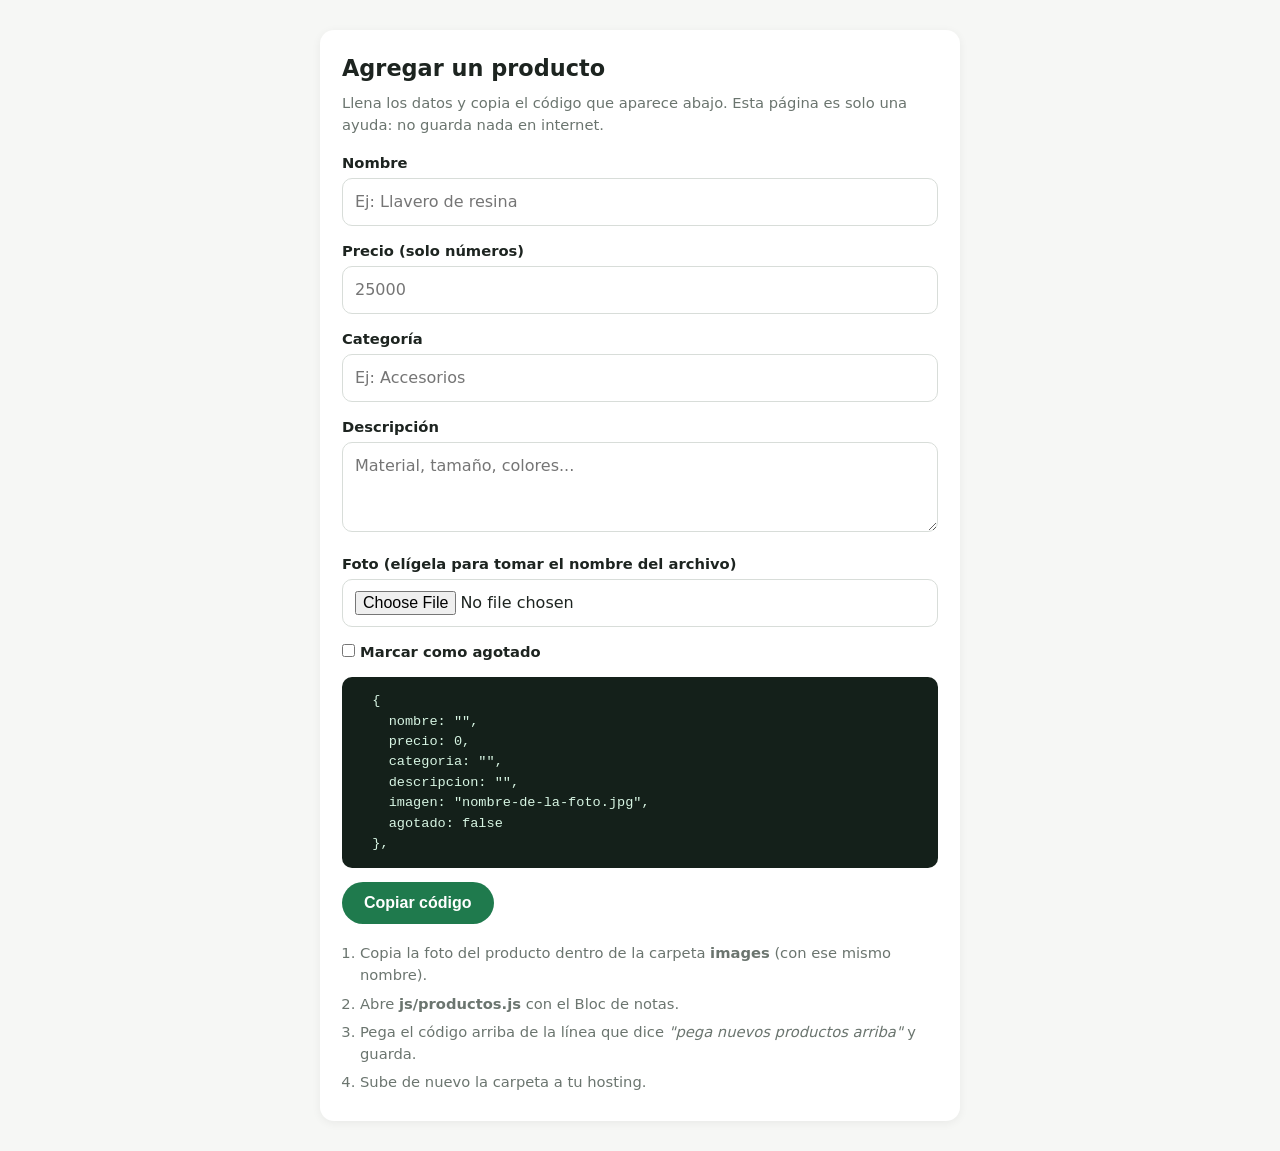
==== agregar-producto.html @ d99cce14 "web" ====
<!DOCTYPE html>
<html lang="es">
<head>
  <meta charset="UTF-8">
  <meta name="viewport" content="width=device-width, initial-scale=1">
  <title>Agregar producto</title>
  <meta name="robots" content="noindex">
  <link rel="stylesheet" href="css/styles.css">
  <style>
    .panel { background:#fff; border-radius:14px; padding:22px; margin:30px auto; max-width:640px; box-shadow:0 2px 10px rgba(0,0,0,.06); }
    .panel h1 { font-size:1.4rem; margin-bottom:6px; }
    .panel p.ayuda { color:var(--color-suave); font-size:.92rem; margin-bottom:16px; }
    label { display:block; font-weight:600; margin:14px 0 4px; font-size:.92rem; }
    input, textarea { width:100%; padding:11px 12px; border:1px solid #d8ddd9; border-radius:10px; font:inherit; }
    textarea { min-height:90px; resize:vertical; }
    pre { background:#14201a; color:#d7f5e3; padding:14px; border-radius:10px; overflow:auto; font-size:.85rem; margin-top:14px; white-space:pre-wrap; }
    .pasos { margin-top:18px; font-size:.92rem; color:var(--color-suave); padding-left:18px; }
    .pasos li { margin-bottom:6px; }
    .btn-verde { background:var(--color-principal); color:#fff; margin-top:14px; }
  </style>
</head>
<body>
  <div class="wrap">
    <div class="panel">
      <h1>Agregar un producto</h1>
      <p class="ayuda">Llena los datos y copia el código que aparece abajo. Esta página es solo una ayuda: no guarda nada en internet.</p>

      <label for="nombre">Nombre</label>
      <input id="nombre" placeholder="Ej: Llavero de resina">

      <label for="precio">Precio (solo números)</label>
      <input id="precio" type="number" min="0" placeholder="25000">

      <label for="categoria">Categoría</label>
      <input id="categoria" placeholder="Ej: Accesorios">

      <label for="descripcion">Descripción</label>
      <textarea id="descripcion" placeholder="Material, tamaño, colores..."></textarea>

      <label for="foto">Foto (elígela para tomar el nombre del archivo)</label>
      <input id="foto" type="file" accept="image/*">

      <label><input id="agotado" type="checkbox" style="width:auto"> Marcar como agotado</label>

      <pre id="salida">Llena el formulario...</pre>
      <button class="btn btn-verde" id="copiar" type="button">Copiar código</button>

      <ol class="pasos">
        <li>Copia la foto del producto dentro de la carpeta <b>images</b> (con ese mismo nombre).</li>
        <li>Abre <b>js/productos.js</b> con el Bloc de notas.</li>
        <li>Pega el código arriba de la línea que dice <i>"pega nuevos productos arriba"</i> y guarda.</li>
        <li>Sube de nuevo la carpeta a tu hosting.</li>
      </ol>
    </div>
  </div>

  <script>
    const $ = (id) => document.getElementById(id);
    const esc = (s) => s.replace(/\\/g, "\\\\").replace(/"/g, '\\"').replace(/\n/g, " ");

    function generar() {
      const archivo = $("foto").files[0] ? $("foto").files[0].name : "nombre-de-la-foto.jpg";
      $("salida").textContent =
`  {
    nombre: "${esc($("nombre").value)}",
    precio: ${Number($("precio").value) || 0},
    categoria: "${esc($("categoria").value)}",
    descripcion: "${esc($("descripcion").value)}",
    imagen: "${esc(archivo)}",
    agotado: ${$("agotado").checked}
  },`;
    }
    ["nombre","precio","categoria","descripcion","foto","agotado"].forEach((id) => {
      $(id).addEventListener("input", generar);
      $(id).addEventListener("change", generar);
    });
    $("copiar").onclick = () => {
      navigator.clipboard.writeText($("salida").textContent);
      $("copiar").textContent = "¡Copiado!";
      setTimeout(() => ($("copiar").textContent = "Copiar código"), 1500);
    };
    generar();
  </script>
</body>
</html>
---- css/styles.css ----
:root {
  --color-principal: #1f7a4d;   /* cambia aquí el color de tu marca */
  --color-fondo: #f6f7f5;
  --color-texto: #1d2420;
  --color-suave: #6b756f;
  --whatsapp: #25d366;
  --radio: 14px;
}

* { box-sizing: border-box; margin: 0; padding: 0; }

body {
  font-family: system-ui, -apple-system, "Segoe UI", Roboto, sans-serif;
  background: var(--color-fondo);
  color: var(--color-texto);
  line-height: 1.5;
}

.wrap { width: min(1100px, 92%); margin-inline: auto; }

/* Encabezado */
.hero {
  background: var(--color-principal);
  color: #fff;
  text-align: center;
  padding: 48px 0 40px;
}
.hero h1 { font-size: clamp(1.8rem, 5vw, 2.8rem); }
.hero p { margin: 8px 0 22px; opacity: .9; }

/* Botones */
.btn {
  display: inline-block;
  padding: 12px 22px;
  border-radius: 999px;
  font-weight: 600;
  text-decoration: none;
  border: 0;
  cursor: pointer;
  font-size: 1rem;
}
.btn-wa { background: var(--whatsapp); color: #fff; }
.btn-wa:hover { filter: brightness(.93); }

/* Filtros */
.filtros {
  display: flex;
  gap: 10px;
  margin: 28px 0 20px;
  flex-wrap: wrap;
}
.filtros input, .filtros select {
  padding: 12px 14px;
  border: 1px solid #d8ddd9;
  border-radius: 10px;
  font-size: 1rem;
  background: #fff;
}
.filtros input { flex: 1 1 220px; }
.filtros select { flex: 0 1 220px; }

/* Grilla de productos */
.grid {
  display: grid;
  grid-template-columns: repeat(auto-fill, minmax(240px, 1fr));
  gap: 20px;
  margin-bottom: 48px;
}

.card {
  background: #fff;
  border-radius: var(--radio);
  overflow: hidden;
  box-shadow: 0 2px 10px rgba(0,0,0,.06);
  display: flex;
  flex-direction: column;
  position: relative;
}
.card img {
  width: 100%;
  aspect-ratio: 1 / 1;
  object-fit: cover;
  background: #e9ece9;
  display: block;
}
.card-body { padding: 14px 16px 16px; display: flex; flex-direction: column; gap: 6px; flex: 1; }
.card .cat { font-size: .75rem; text-transform: uppercase; letter-spacing: .05em; color: var(--color-suave); }
.card h2 { font-size: 1.05rem; }
.card .desc { font-size: .92rem; color: var(--color-suave); flex: 1; }
.card .precio { font-size: 1.2rem; font-weight: 700; color: var(--color-principal); margin-top: 4px; }
.card .btn { text-align: center; margin-top: 10px; padding: 10px 14px; }

.agotado { position: absolute; top: 10px; left: 10px; background: #222; color: #fff; font-size: .75rem; padding: 4px 10px; border-radius: 999px; }
.card.sin-stock img { filter: grayscale(1); opacity: .7; }
.btn-off { background: #c9cdca; color: #fff; pointer-events: none; }

.vacio { text-align: center; color: var(--color-suave); margin: 40px 0; }

/* Pie y botón flotante */
.footer { text-align: center; padding: 24px 0 90px; color: var(--color-suave); font-size: .9rem; }

.flotante {
  position: fixed;
  right: 18px;
  bottom: 18px;
  width: 58px;
  height: 58px;
  border-radius: 50%;
  background: var(--whatsapp);
  display: grid;
  place-items: center;
  box-shadow: 0 4px 14px rgba(0,0,0,.25);
  z-index: 10;
}
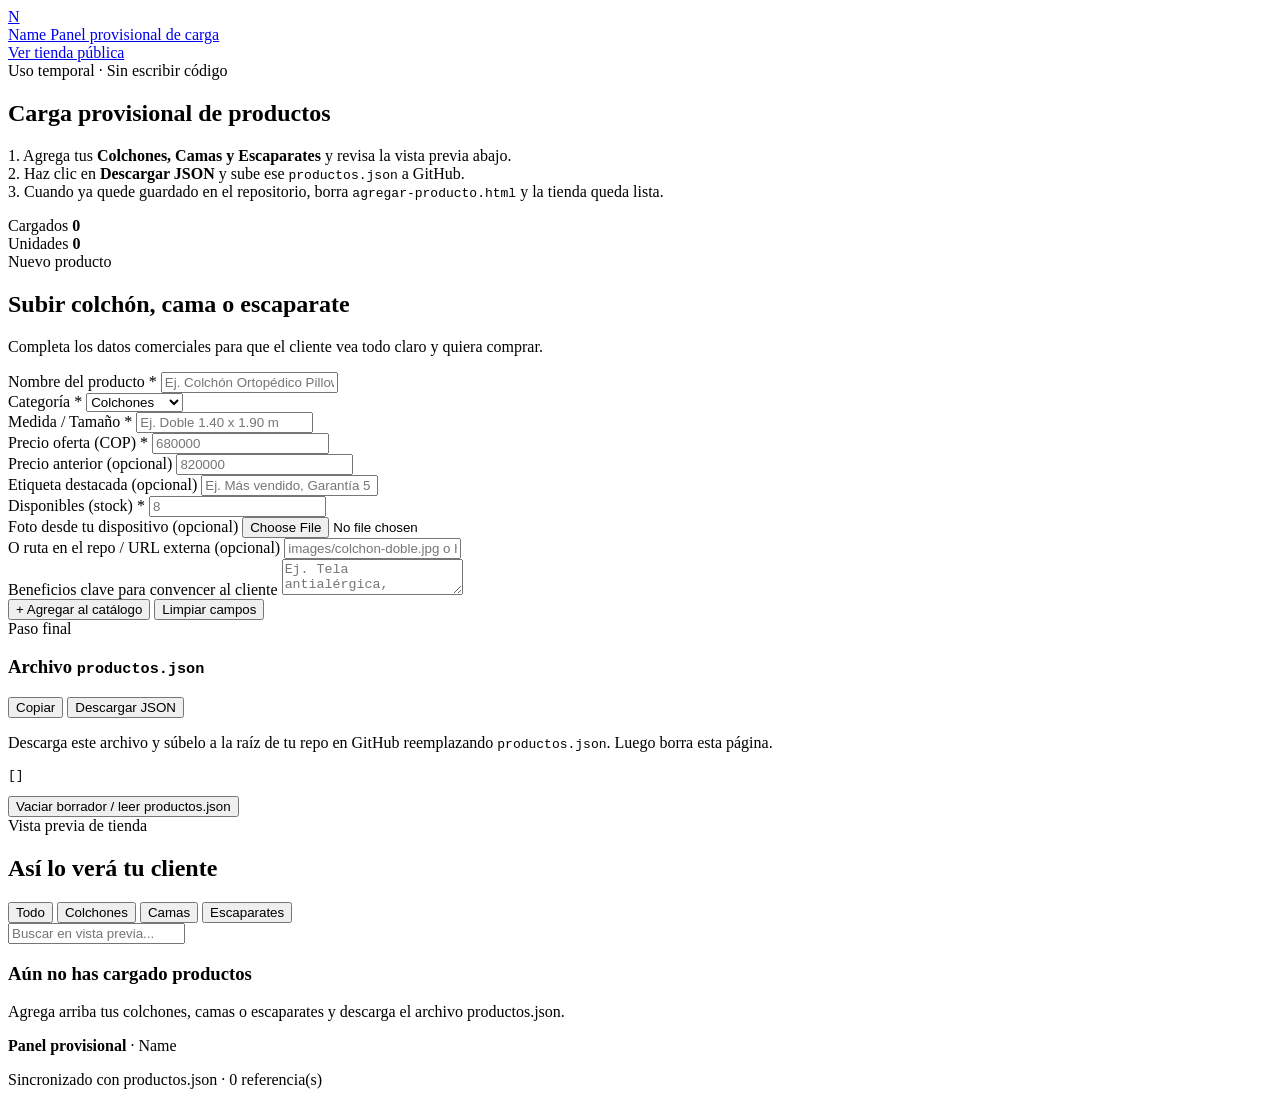
==== commit 6b3f4070: "prueba" ====
--- a/agregar-producto.html
+++ b/agregar-producto.html
@@ -1,85 +1,197 @@
 <!DOCTYPE html>
 <html lang="es">
 <head>
-  <meta charset="UTF-8">
-  <meta name="viewport" content="width=device-width, initial-scale=1">
-  <title>Agregar producto</title>
-  <meta name="robots" content="noindex">
-  <link rel="stylesheet" href="css/styles.css">
-  <style>
-    .panel { background:#fff; border-radius:14px; padding:22px; margin:30px auto; max-width:640px; box-shadow:0 2px 10px rgba(0,0,0,.06); }
-    .panel h1 { font-size:1.4rem; margin-bottom:6px; }
-    .panel p.ayuda { color:var(--color-suave); font-size:.92rem; margin-bottom:16px; }
-    label { display:block; font-weight:600; margin:14px 0 4px; font-size:.92rem; }
-    input, textarea { width:100%; padding:11px 12px; border:1px solid #d8ddd9; border-radius:10px; font:inherit; }
-    textarea { min-height:90px; resize:vertical; }
-    pre { background:#14201a; color:#d7f5e3; padding:14px; border-radius:10px; overflow:auto; font-size:.85rem; margin-top:14px; white-space:pre-wrap; }
-    .pasos { margin-top:18px; font-size:.92rem; color:var(--color-suave); padding-left:18px; }
-    .pasos li { margin-bottom:6px; }
-    .btn-verde { background:var(--color-principal); color:#fff; margin-top:14px; }
-  </style>
+  <meta charset="UTF-8" />
+  <meta name="viewport" content="width=device-width, initial-scale=1.0" />
+  <title>Panel Provisional de Carga | Name</title>
+  <link rel="preconnect" href="https://fonts.googleapis.com" />
+  <link rel="preconnect" href="https://fonts.gstatic.com" crossorigin />
+  <link href="https://fonts.googleapis.com/css2?family=Cormorant+Garamond:wght@600;700&family=Plus+Jakarta+Sans:wght@400;500;600;700&display=swap" rel="stylesheet" />
+  <link rel="stylesheet" href="css/styles.css" />
 </head>
-<body>
-  <div class="wrap">
-    <div class="panel">
-      <h1>Agregar un producto</h1>
-      <p class="ayuda">Llena los datos y copia el código que aparece abajo. Esta página es solo una ayuda: no guarda nada en internet.</p>
+<body data-page="admin">
+  <header class="topbar">
+    <div class="container topbar__inner">
+      <a href="index.html" class="brand">
+        <span class="brand__mark" aria-hidden="true">N</span>
+        <div>
+          <span class="brand__title">Name</span>
+          <span class="brand__sub">Panel provisional de carga</span>
+        </div>
+      </a>
 
-      <label for="nombre">Nombre</label>
-      <input id="nombre" placeholder="Ej: Llavero de resina">
+      <nav class="nav" aria-label="Navegación provisional">
+        <a href="index.html" class="nav__pill">Ver tienda pública</a>
+      </nav>
+    </div>
+  </header>
 
-      <label for="precio">Precio (solo números)</label>
-      <input id="precio" type="number" min="0" placeholder="25000">
+  <main>
+    <section class="section section--soft">
+      <div class="container">
+        <div class="admin-banner">
+          <div>
+            <span class="eyebrow">Uso temporal · Sin escribir código</span>
+            <h1>Carga provisional de productos</h1>
+            <p>
+              1. Agrega tus <strong>Colchones, Camas y Escaparates</strong> y revisa la vista previa abajo.<br />
+              2. Haz clic en <strong>Descargar JSON</strong> y sube ese <code>productos.json</code> a GitHub.<br />
+              3. Cuando ya quede guardado en el repositorio, borra <code>agregar-producto.html</code> y la tienda queda lista.
+            </p>
+          </div>
+          <div class="admin-banner__stats">
+            <div class="stat-pill">
+              <span>Cargados</span>
+              <strong id="total-productos">0</strong>
+            </div>
+            <div class="stat-pill">
+              <span>Unidades</span>
+              <strong id="total-stock">0</strong>
+            </div>
+          </div>
+        </div>
 
-      <label for="categoria">Categoría</label>
-      <input id="categoria" placeholder="Ej: Accesorios">
+        <div class="upload-layout">
+          <div class="upload-card">
+            <div class="upload-card__header">
+              <span class="eyebrow">Nuevo producto</span>
+              <h2>Subir colchón, cama o escaparate</h2>
+              <p>Completa los datos comerciales para que el cliente vea todo claro y quiera comprar.</p>
+            </div>
 
-      <label for="descripcion">Descripción</label>
-      <textarea id="descripcion" placeholder="Material, tamaño, colores..."></textarea>
+            <form id="form-subir-producto" class="form">
+              <div class="form__row">
+                <div class="field">
+                  <label for="nombre">Nombre del producto *</label>
+                  <input type="text" id="nombre" name="nombre" class="input" placeholder="Ej. Colchón Ortopédico Pillow Top" required />
+                </div>
 
-      <label for="foto">Foto (elígela para tomar el nombre del archivo)</label>
-      <input id="foto" type="file" accept="image/*">
+                <div class="field">
+                  <label for="categoria">Categoría *</label>
+                  <select id="categoria" name="categoria" class="input" required>
+                    <option value="Colchones">Colchones</option>
+                    <option value="Camas">Camas</option>
+                    <option value="Escaparates">Escaparates</option>
+                  </select>
+                </div>
+              </div>
 
-      <label><input id="agotado" type="checkbox" style="width:auto"> Marcar como agotado</label>
+              <div class="form__row form__row--three">
+                <div class="field">
+                  <label for="medidas">Medida / Tamaño *</label>
+                  <input type="text" id="medidas" name="medidas" class="input" placeholder="Ej. Doble 1.40 x 1.90 m" required />
+                </div>
 
-      <pre id="salida">Llena el formulario...</pre>
-      <button class="btn btn-verde" id="copiar" type="button">Copiar código</button>
+                <div class="field">
+                  <label for="precio">Precio oferta (COP) *</label>
+                  <input type="number" id="precio" name="precio" class="input" min="0" step="1000" placeholder="680000" required />
+                </div>
 
-      <ol class="pasos">
-        <li>Copia la foto del producto dentro de la carpeta <b>images</b> (con ese mismo nombre).</li>
-        <li>Abre <b>js/productos.js</b> con el Bloc de notas.</li>
-        <li>Pega el código arriba de la línea que dice <i>"pega nuevos productos arriba"</i> y guarda.</li>
-        <li>Sube de nuevo la carpeta a tu hosting.</li>
-      </ol>
+                <div class="field">
+                  <label for="precio_antes">Precio anterior (opcional)</label>
+                  <input type="number" id="precio_antes" name="precio_antes" class="input" min="0" step="1000" placeholder="820000" />
+                </div>
+              </div>
+
+              <div class="form__row">
+                <div class="field">
+                  <label for="etiqueta">Etiqueta destacada (opcional)</label>
+                  <input type="text" id="etiqueta" name="etiqueta" class="input" placeholder="Ej. Más vendido, Garantía 5 años, Nuevo" />
+                </div>
+
+                <div class="field">
+                  <label for="stock">Disponibles (stock) *</label>
+                  <input type="number" id="stock" name="stock" class="input" min="0" step="1" placeholder="8" required />
+                </div>
+              </div>
+
+              <div class="field">
+                <label for="imagen_archivo">Foto desde tu dispositivo (opcional)</label>
+                <input type="file" id="imagen_archivo" accept="image/*" class="input input--file" />
+              </div>
+
+              <div class="field">
+                <label for="imagen_url">O ruta en el repo / URL externa (opcional)</label>
+                <input type="text" id="imagen_url" name="imagen_url" class="input" placeholder="images/colchon-doble.jpg o https://..." />
+              </div>
+
+              <div class="field">
+                <label for="descripcion">Beneficios clave para convencer al cliente</label>
+                <textarea id="descripcion" name="descripcion" rows="2" class="input" placeholder="Ej. Tela antialérgica, resortes de alta resistencia, soporte lumbar firme..."></textarea>
+              </div>
+
+              <div class="form__actions">
+                <button type="submit" class="btn btn--primary">+ Agregar al catálogo</button>
+                <button type="reset" class="btn btn--ghost">Limpiar campos</button>
+              </div>
+            </form>
+          </div>
+
+          <aside class="json-card">
+            <div class="json-card__top">
+              <div>
+                <span class="eyebrow">Paso final</span>
+                <h3>Archivo <code>productos.json</code></h3>
+              </div>
+              <div class="json-card__btns">
+                <button type="button" id="btn-copiar-json" class="btn btn--small btn--ghost">Copiar</button>
+                <button type="button" id="btn-descargar-json" class="btn btn--small btn--primary">Descargar JSON</button>
+              </div>
+            </div>
+
+            <p class="json-card__help">
+              Descarga este archivo y súbelo a la raíz de tu repo en GitHub reemplazando <code>productos.json</code>. Luego borra esta página.
+            </p>
+
+            <pre id="json-preview" class="json-preview"><code>[]</code></pre>
+
+            <button type="button" id="btn-restablecer-json" class="btn btn--danger-outline btn--full">
+              Vaciar borrador / leer productos.json
+            </button>
+          </aside>
+        </div>
+      </div>
+    </section>
+
+    <section class="section">
+      <div class="container">
+        <div class="section__head">
+          <div>
+            <span class="eyebrow">Vista previa de tienda</span>
+            <h2>Así lo verá tu cliente</h2>
+          </div>
+
+          <div class="controls">
+            <div class="pills" role="group" aria-label="Filtrar vista previa">
+              <button type="button" class="pill active" data-cat="TODAS">Todo</button>
+              <button type="button" class="pill" data-cat="Colchones">Colchones</button>
+              <button type="button" class="pill" data-cat="Camas">Camas</button>
+              <button type="button" class="pill" data-cat="Escaparates">Escaparates</button>
+            </div>
+            <input
+              type="search"
+              id="buscar-producto"
+              class="input input--compact"
+              placeholder="Buscar en vista previa..."
+              aria-label="Buscar en vista previa"
+            />
+          </div>
+        </div>
+
+        <div id="catalogo-grid" class="grid"></div>
+      </div>
+    </section>
+  </main>
+
+  <footer class="footer">
+    <div class="container footer__inner">
+      <p><strong>Panel provisional</strong> · Name</p>
+      <span id="estado-sync" class="footer__status">Listo</span>
     </div>
-  </div>
+  </footer>
 
-  <script>
-    const $ = (id) => document.getElementById(id);
-    const esc = (s) => s.replace(/\\/g, "\\\\").replace(/"/g, '\\"').replace(/\n/g, " ");
-
-    function generar() {
-      const archivo = $("foto").files[0] ? $("foto").files[0].name : "nombre-de-la-foto.jpg";
-      $("salida").textContent =
-`  {
-    nombre: "${esc($("nombre").value)}",
-    precio: ${Number($("precio").value) || 0},
-    categoria: "${esc($("categoria").value)}",
-    descripcion: "${esc($("descripcion").value)}",
-    imagen: "${esc(archivo)}",
-    agotado: ${$("agotado").checked}
-  },`;
-    }
-    ["nombre","precio","categoria","descripcion","foto","agotado"].forEach((id) => {
-      $(id).addEventListener("input", generar);
-      $(id).addEventListener("change", generar);
-    });
-    $("copiar").onclick = () => {
-      navigator.clipboard.writeText($("salida").textContent);
-      $("copiar").textContent = "¡Copiado!";
-      setTimeout(() => ($("copiar").textContent = "Copiar código"), 1500);
-    };
-    generar();
-  </script>
+  <script src="js/config.js"></script>
+  <script src="js/productos.js"></script>
+  <script src="js/app.js"></script>
 </body>
 </html>
